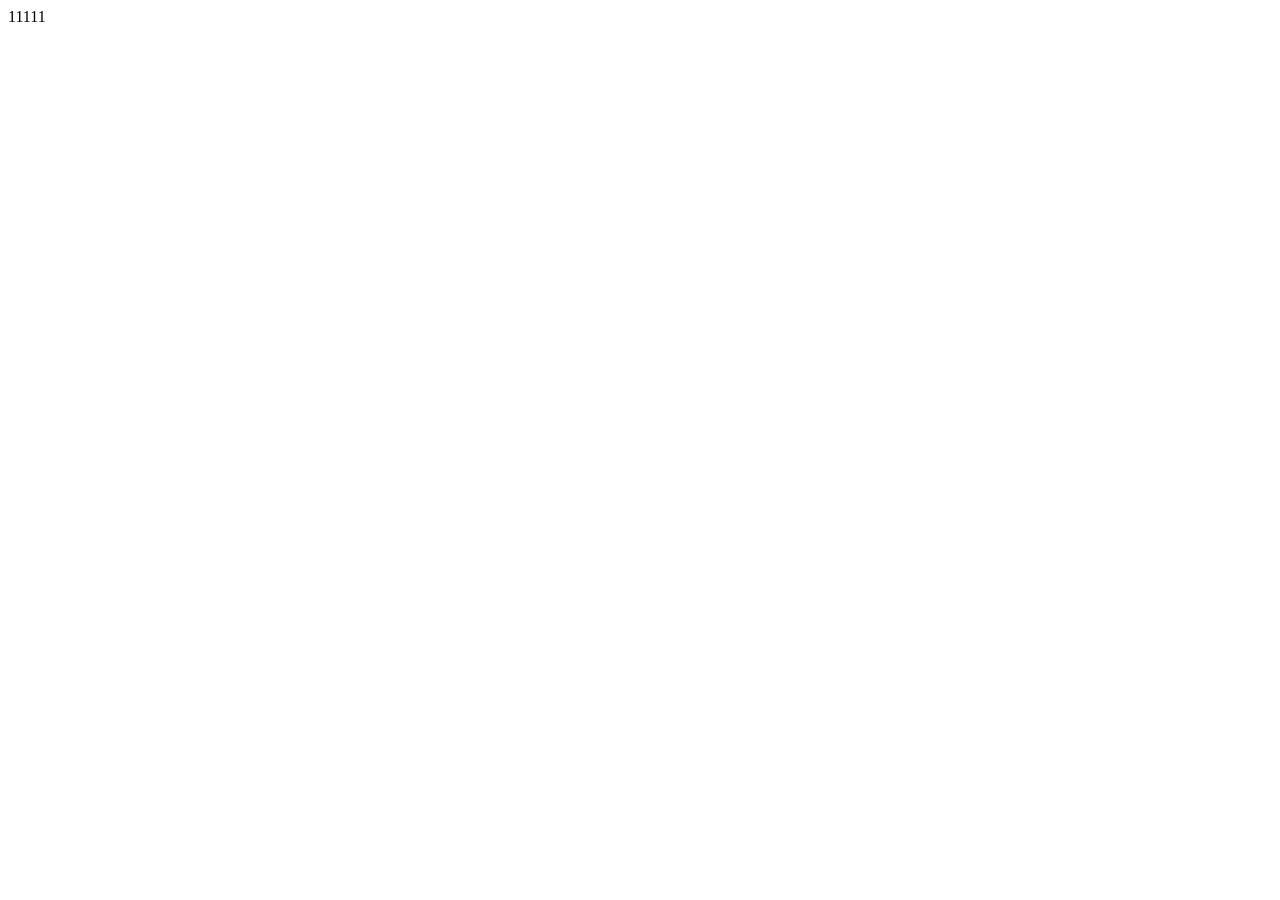
==== index.html @ 15c364e3 "1" ====
<!DOCTYPE html>
<html lang="en">
<head>
    <meta charset="UTF-8">
    <meta http-equiv="X-UA-Compatible" content="IE=edge">
    <meta name="viewport" content="width=device-width, initial-scale=1.0">
    <title>Document</title>
</head>
<body>
    11111
</body>
</html>
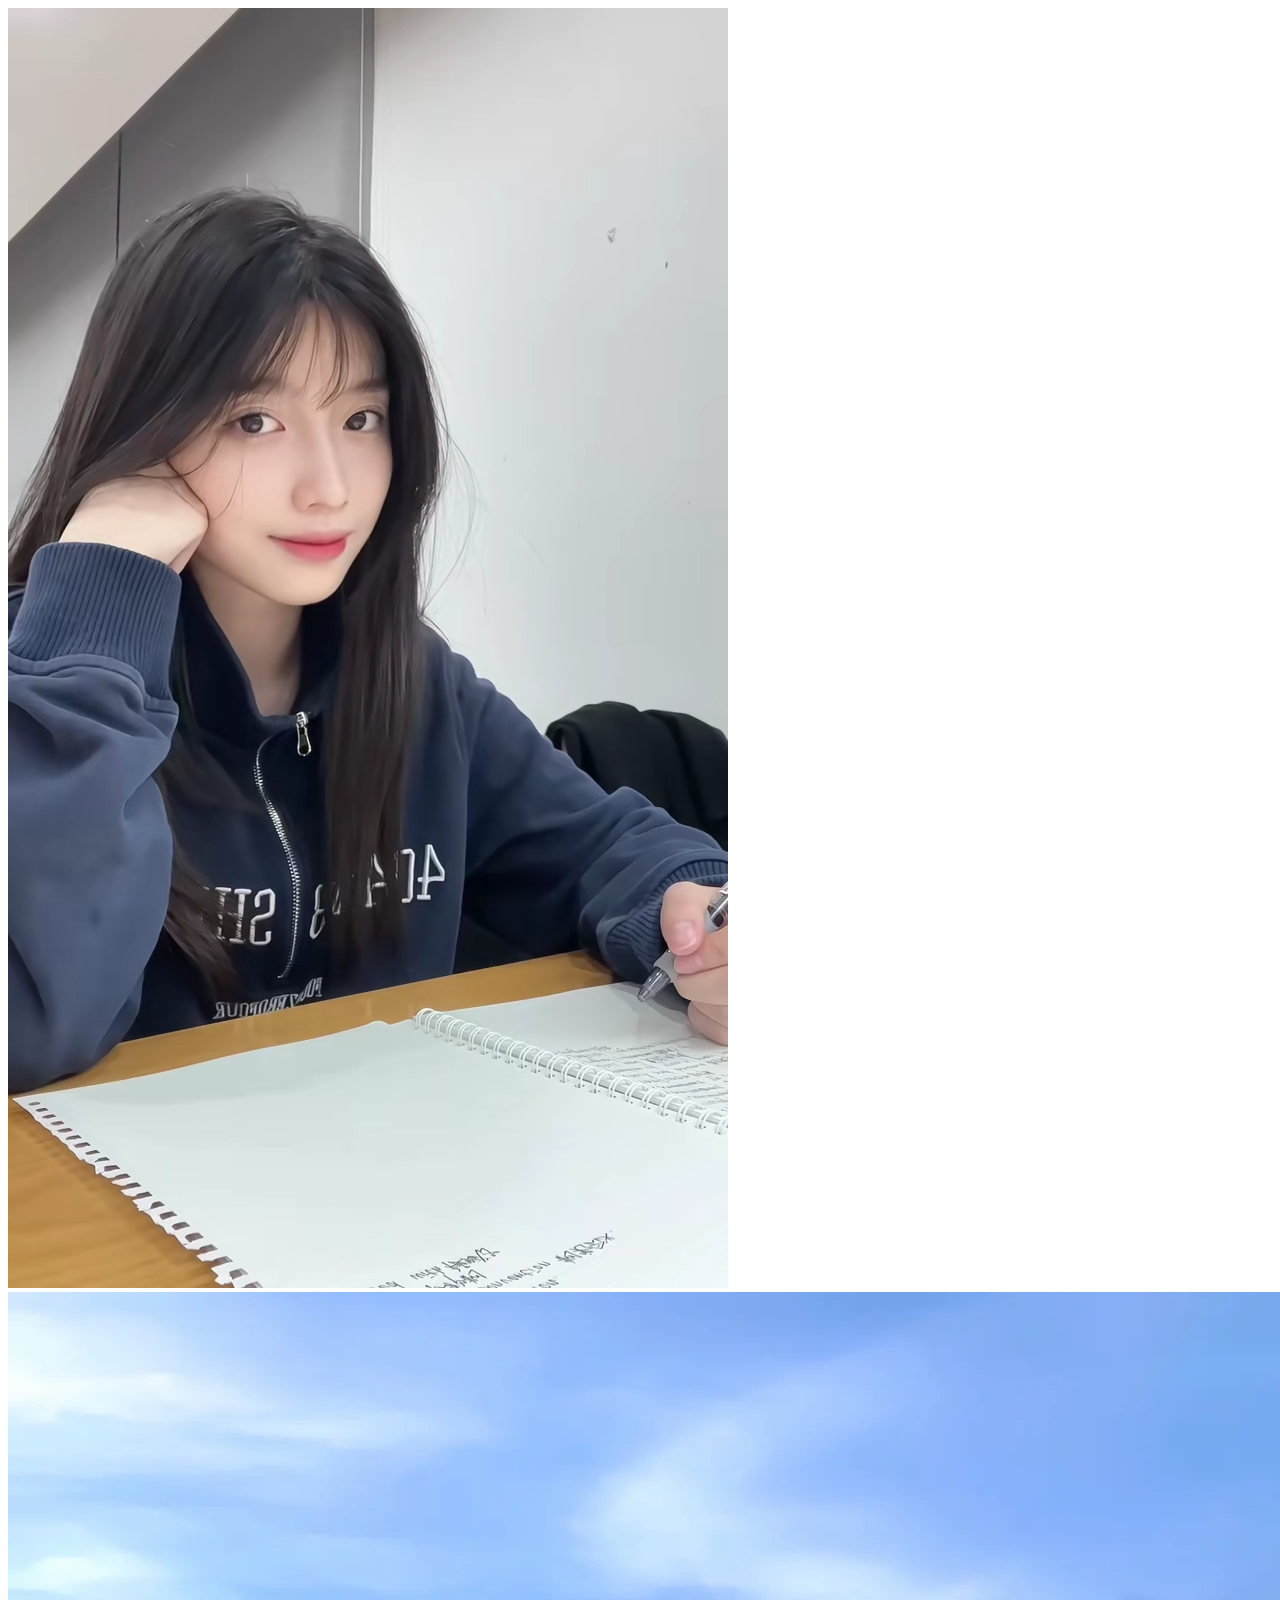
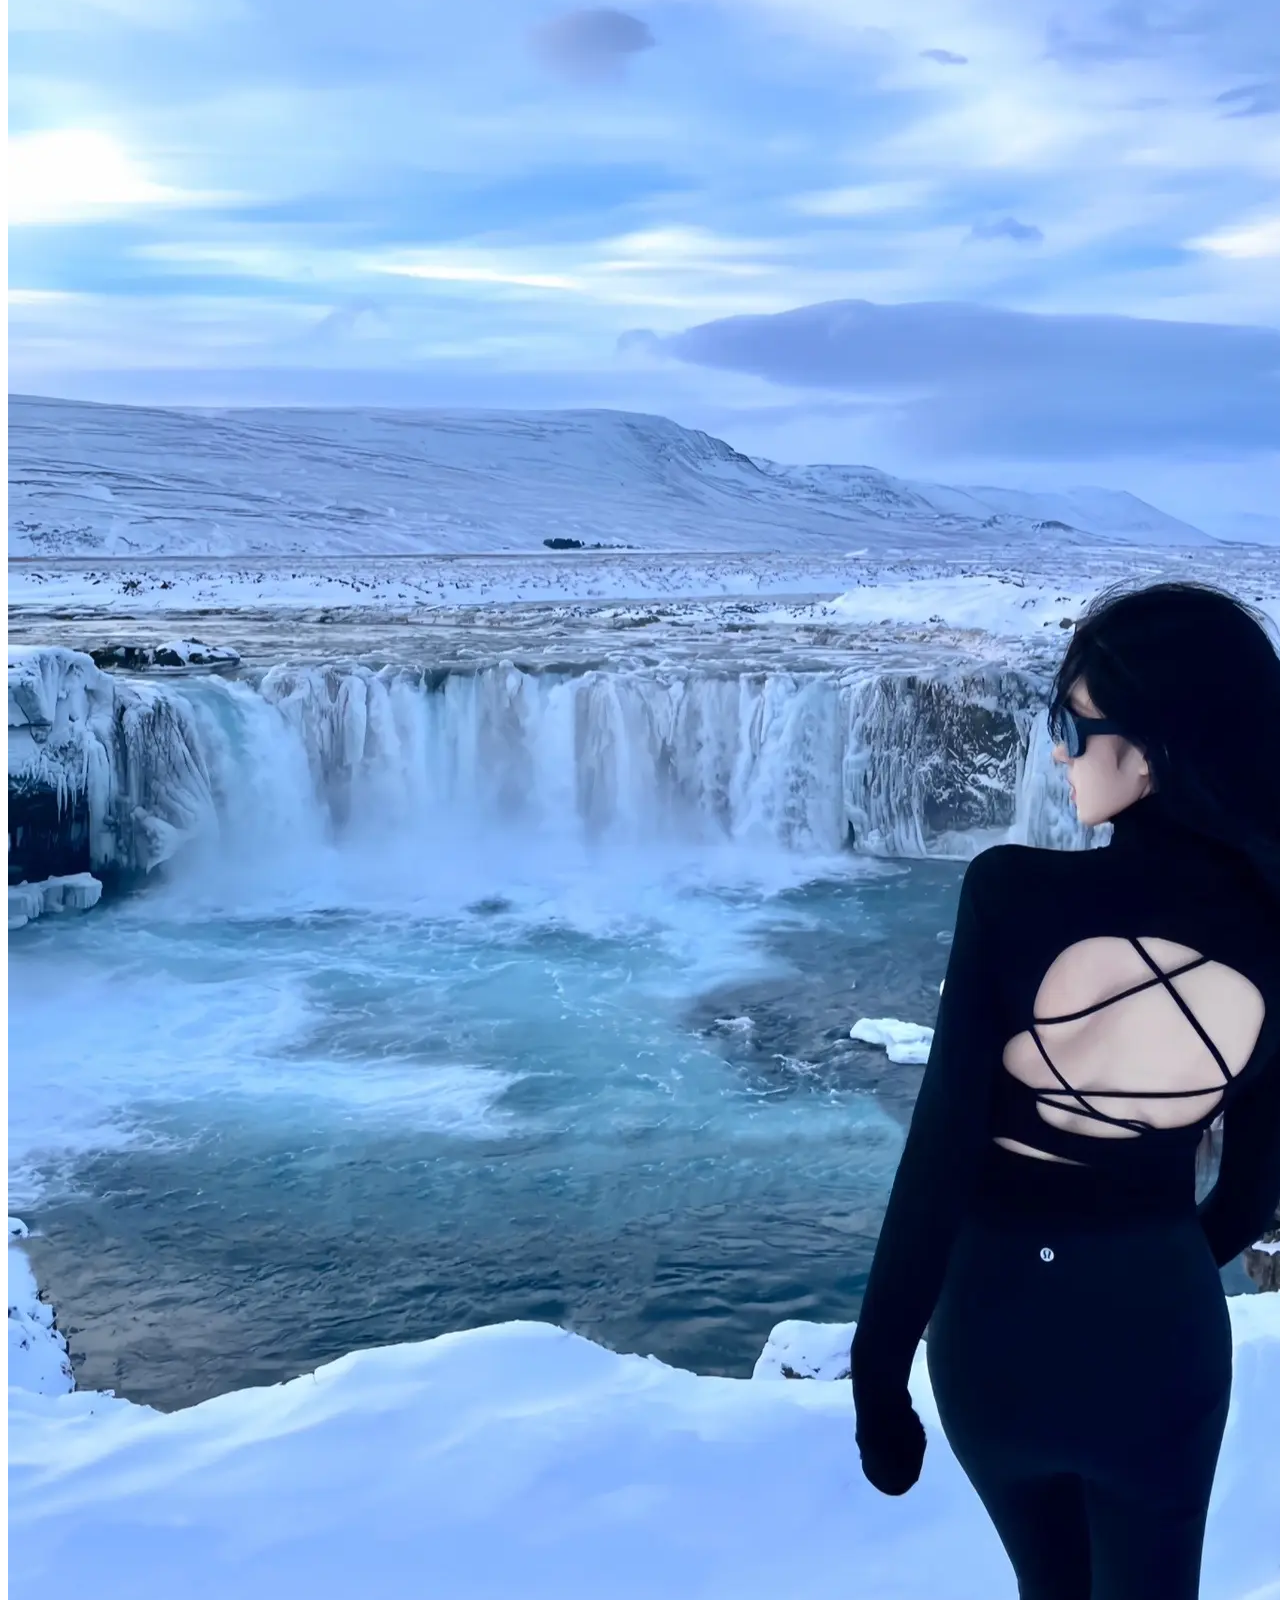
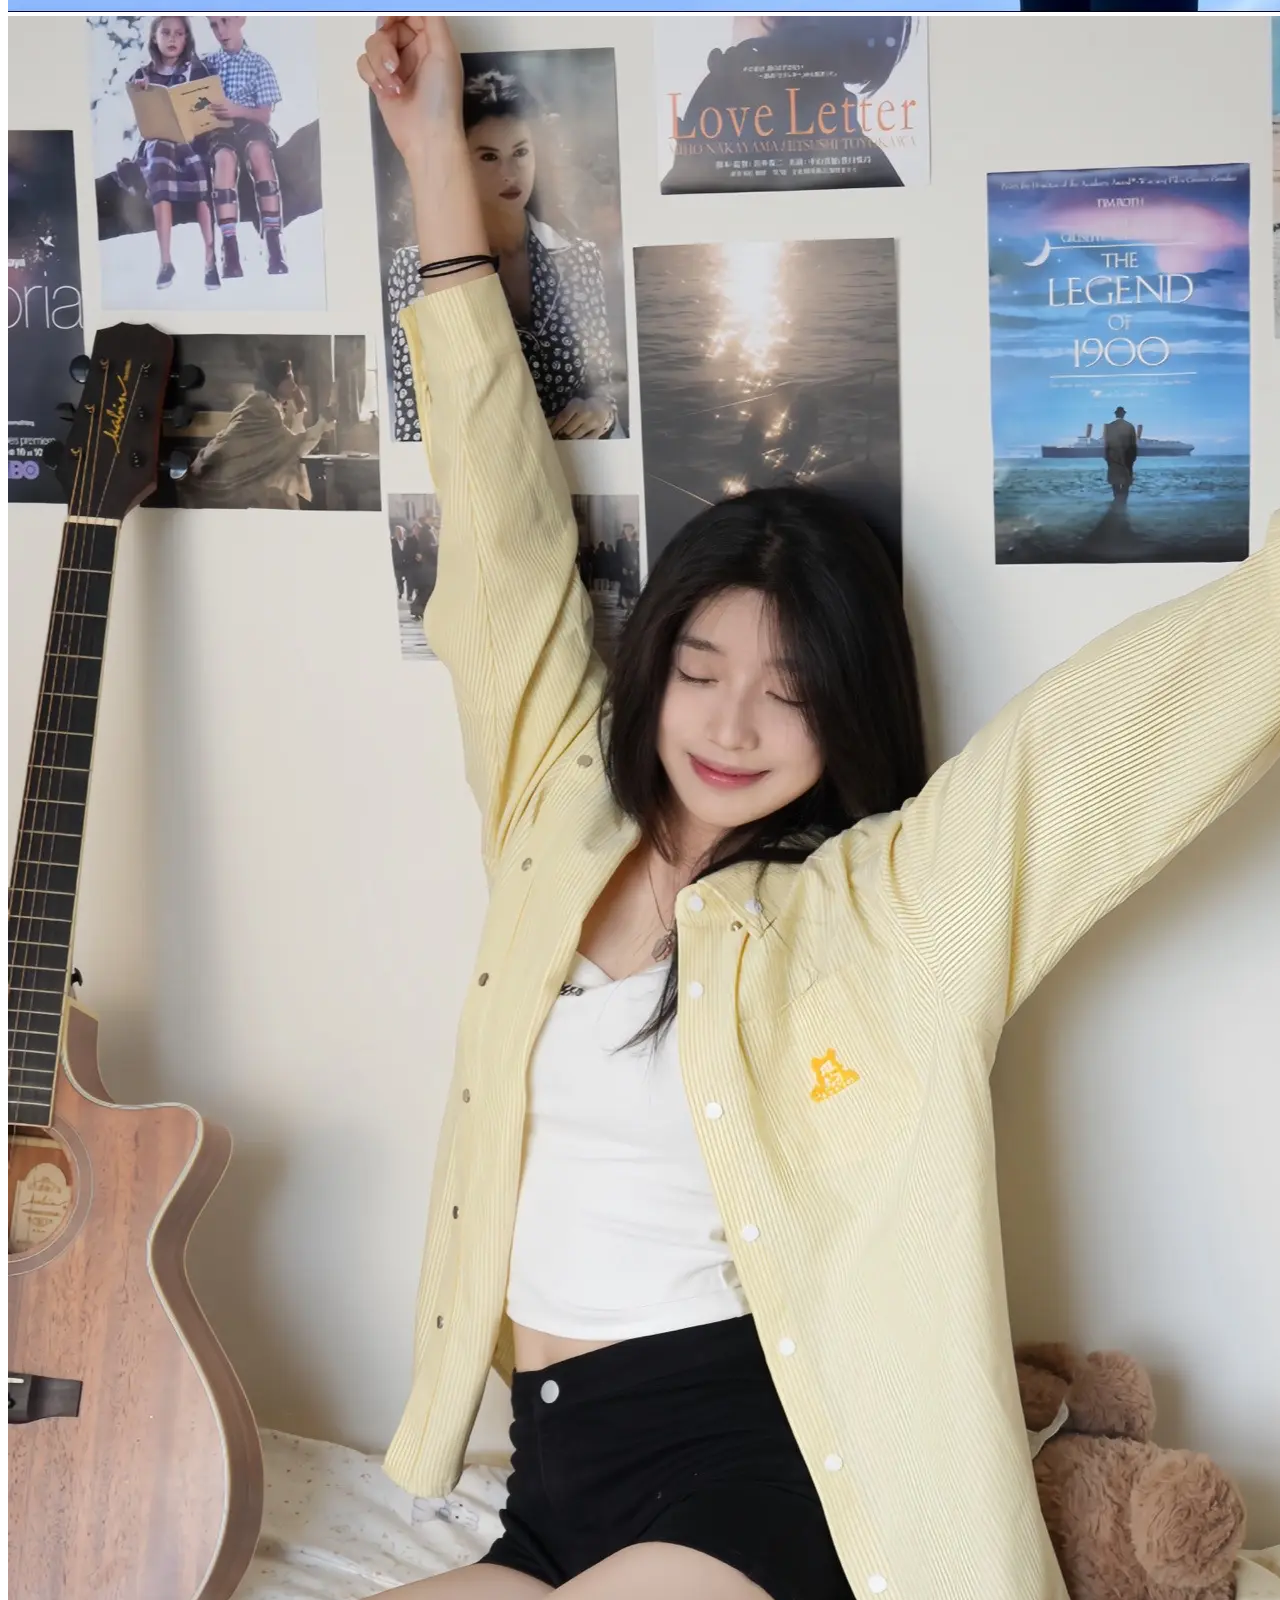
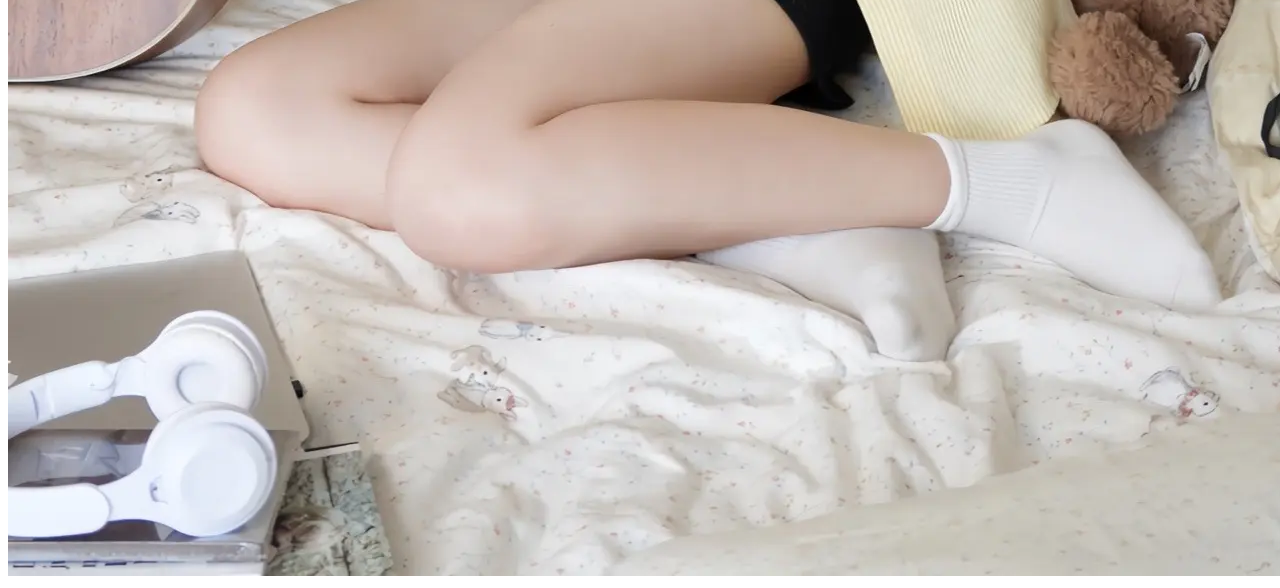
==== commit 3bddd7b3: "3" ====
--- a/index.html
+++ b/index.html
@@ -1,12 +1,16 @@
 <!DOCTYPE html>
 <html lang="en">
-<head>
-    <meta charset="UTF-8">
-    <meta http-equiv="X-UA-Compatible" content="IE=edge">
-    <meta name="viewport" content="width=device-width, initial-scale=1.0">
-    <title>Document</title>
-</head>
-<body>
-    11111
-</body>
+	<head>
+		<meta charset="UTF-8">
+		<meta http-equiv="X-UA-Compatible" content="IE=edge">
+		<meta name="viewport" content="width=device-width, initial-scale=1.0">
+		<title>Document</title>
+	</head>
+	<body>
+		<div>
+			<img src="./image/xz/videoframe_2381.png" alt="">
+			<img src="./image/xz/o0FzINDnAobAlRRAflPpAbYQOAeb19AtbkCgSg~tplv-dy-aweme-images_q75.png" alt="">
+			<img src="./image/xz/oYjs9mACrCtEApaRAAIAWxYf4ejgGFEDAjDCtK~tplv-dy-aweme-images_q75.webp" alt="">
+		</div>
+	</body>
 </html>
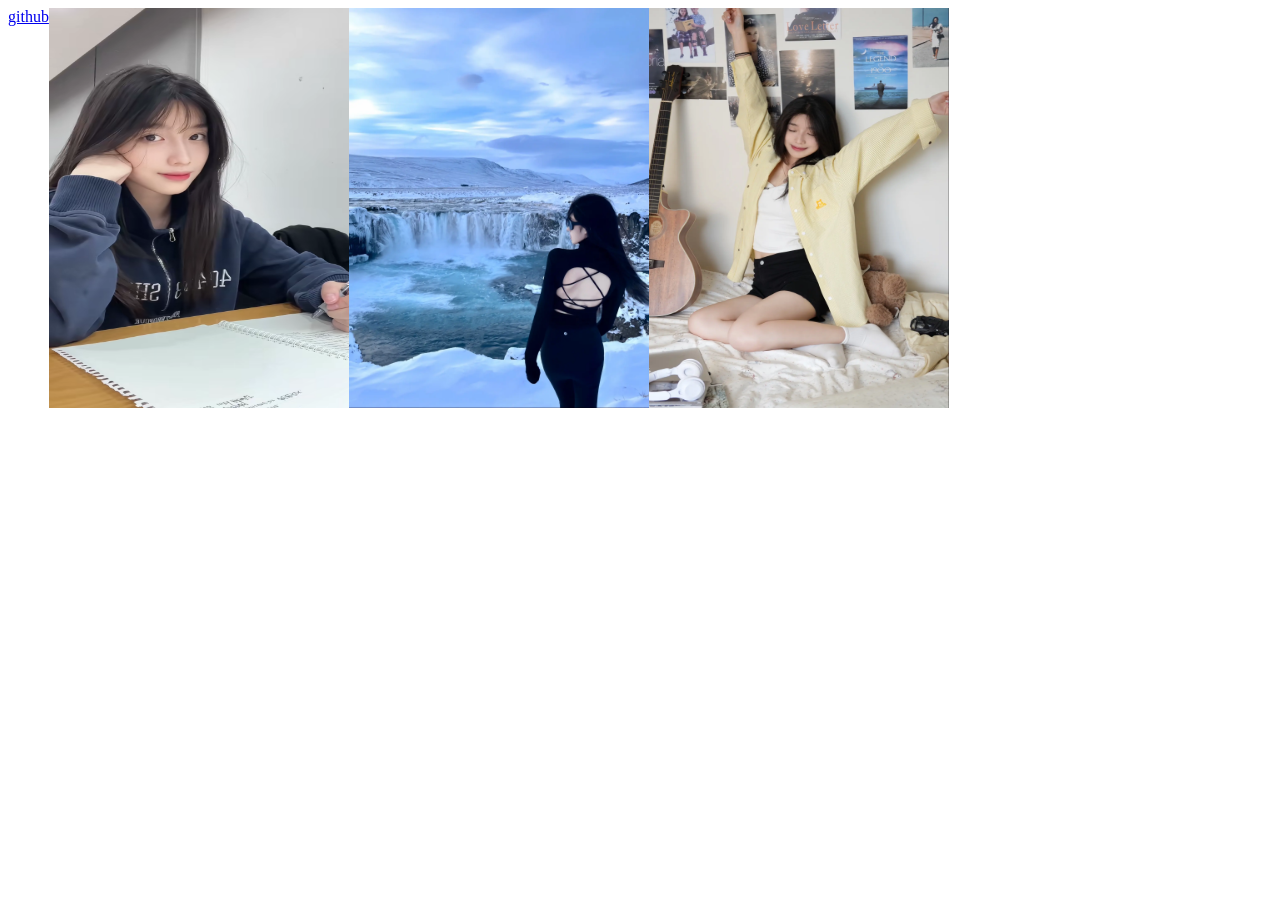
==== commit f50d321b: "4" ====
--- a/index.html
+++ b/index.html
@@ -5,9 +5,20 @@
 		<meta http-equiv="X-UA-Compatible" content="IE=edge">
 		<meta name="viewport" content="width=device-width, initial-scale=1.0">
 		<title>Document</title>
+		<style>
+			div {
+				display: flex;
+			}
+
+			div>img {
+				width: 300px;
+				height: 400px;
+			}
+		</style>
 	</head>
 	<body>
 		<div>
+			<a href=" https://simon-mzg.github.io/resources/" target="_blank" rel="noopener noreferrer">github</a>
 			<img src="./image/xz/videoframe_2381.png" alt="">
 			<img src="./image/xz/o0FzINDnAobAlRRAflPpAbYQOAeb19AtbkCgSg~tplv-dy-aweme-images_q75.png" alt="">
 			<img src="./image/xz/oYjs9mACrCtEApaRAAIAWxYf4ejgGFEDAjDCtK~tplv-dy-aweme-images_q75.webp" alt="">
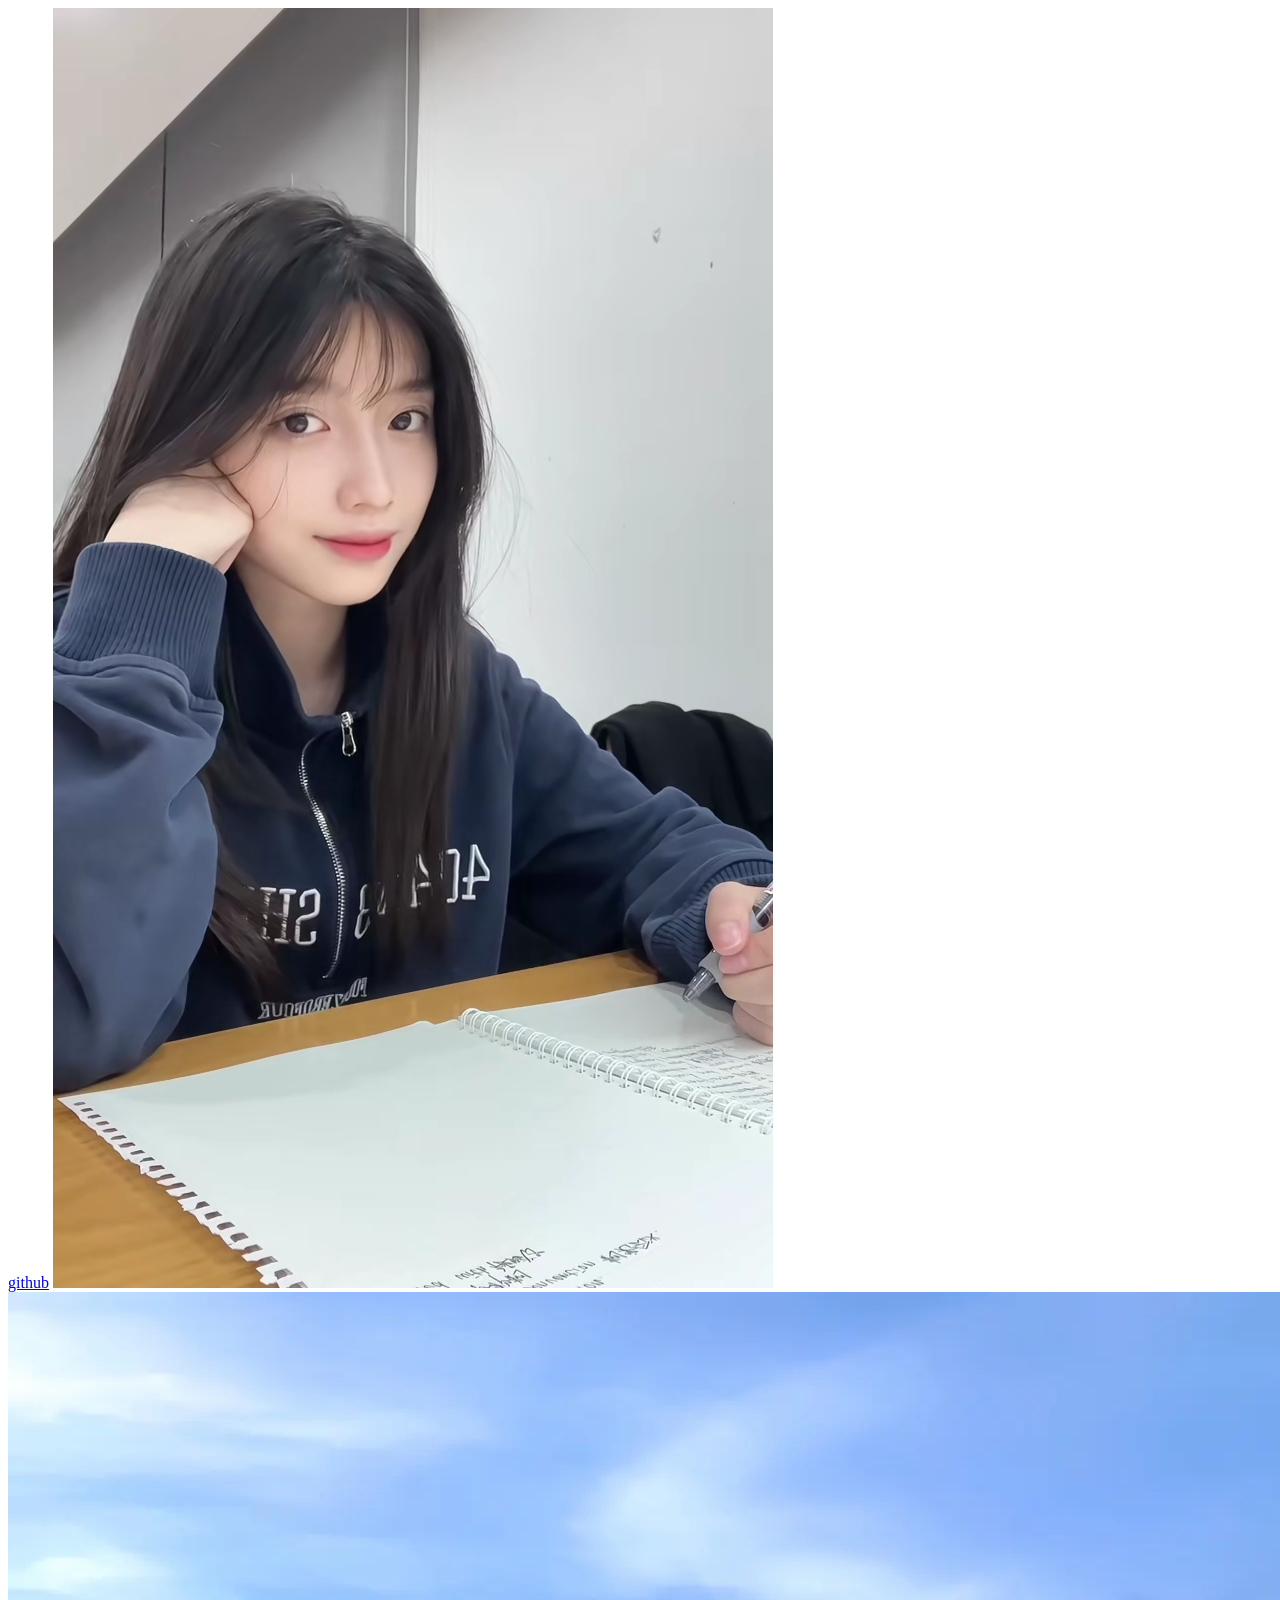
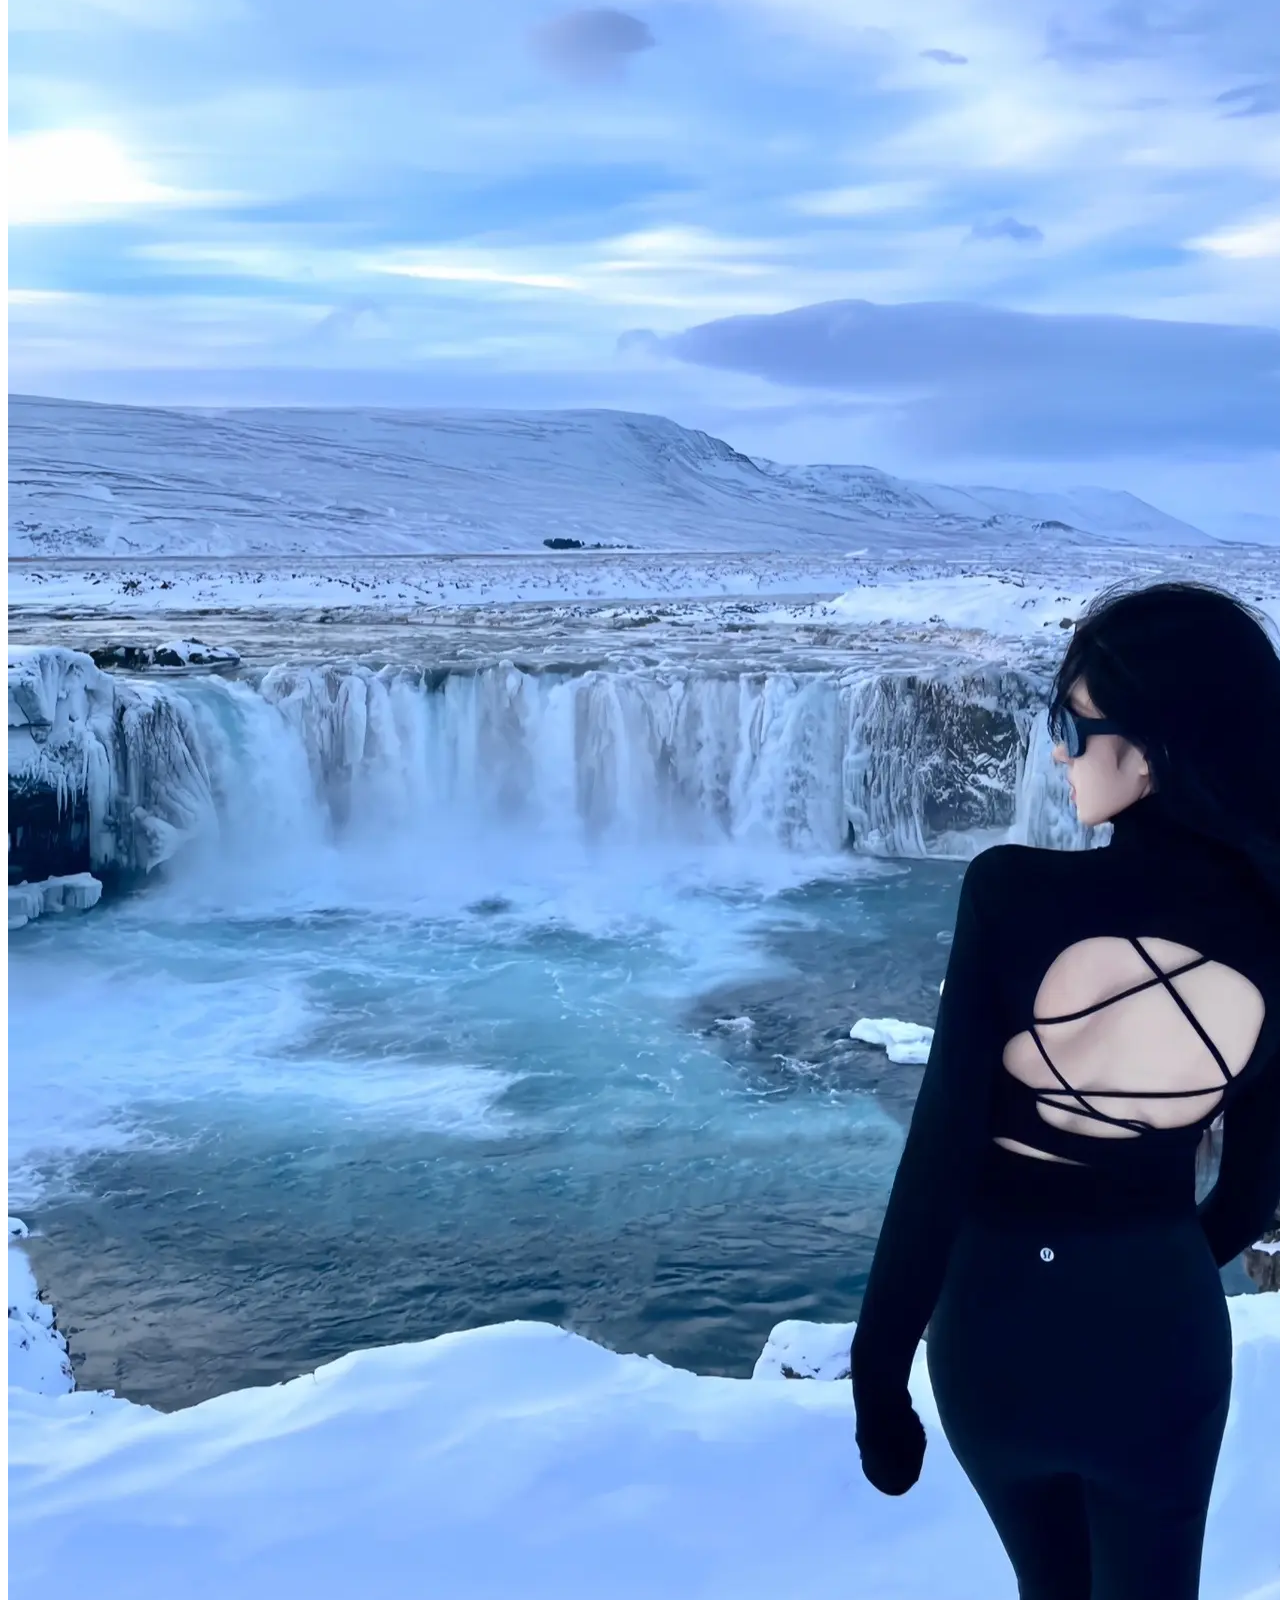
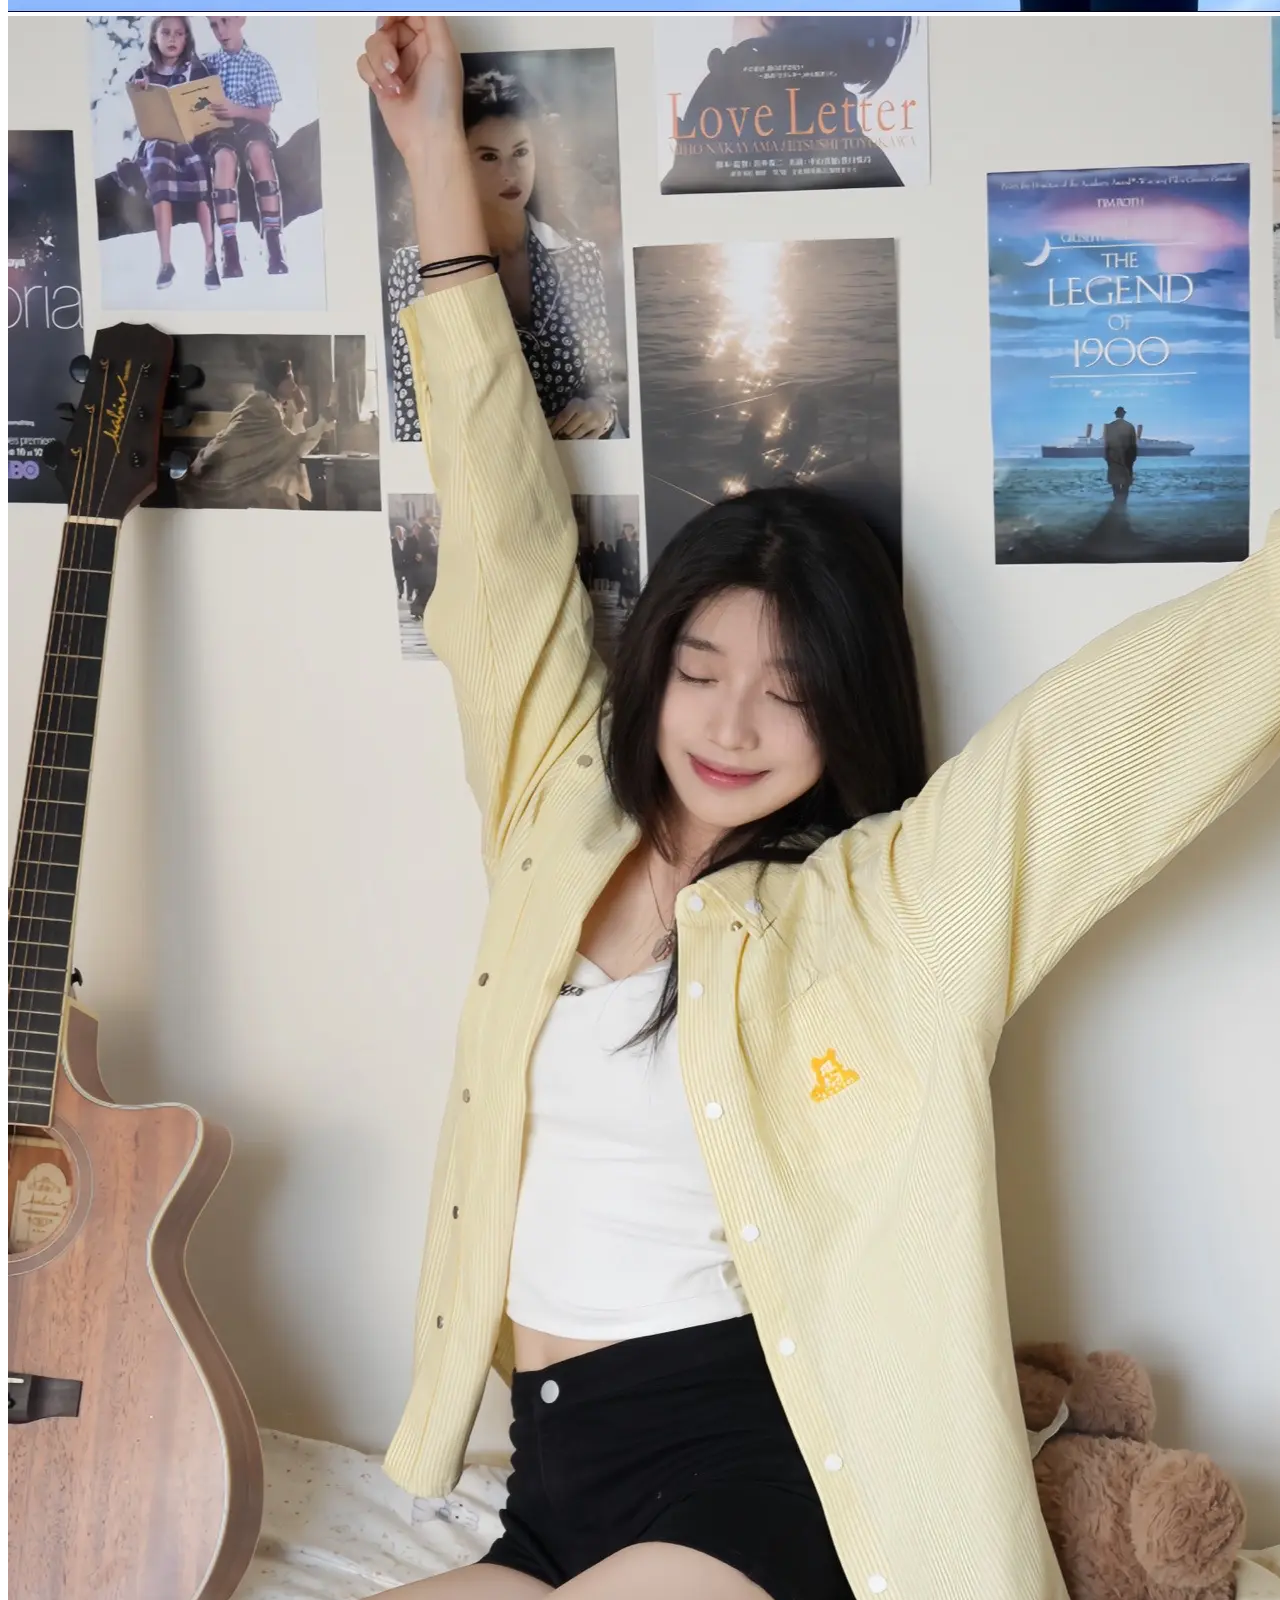
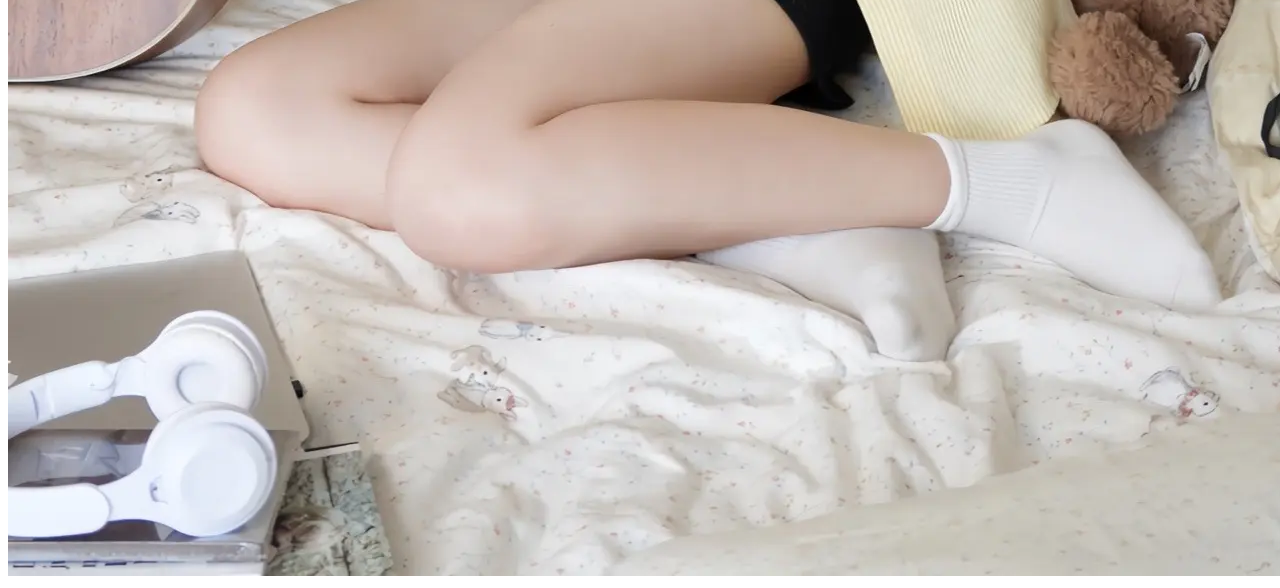
==== commit e5a5cba8: "4" ====
--- a/index.html
+++ b/index.html
@@ -5,16 +5,6 @@
 		<meta http-equiv="X-UA-Compatible" content="IE=edge">
 		<meta name="viewport" content="width=device-width, initial-scale=1.0">
 		<title>Document</title>
-		<style>
-			div {
-				display: flex;
-			}
-
-			div>img {
-				width: 300px;
-				height: 400px;
-			}
-		</style>
 	</head>
 	<body>
 		<div>
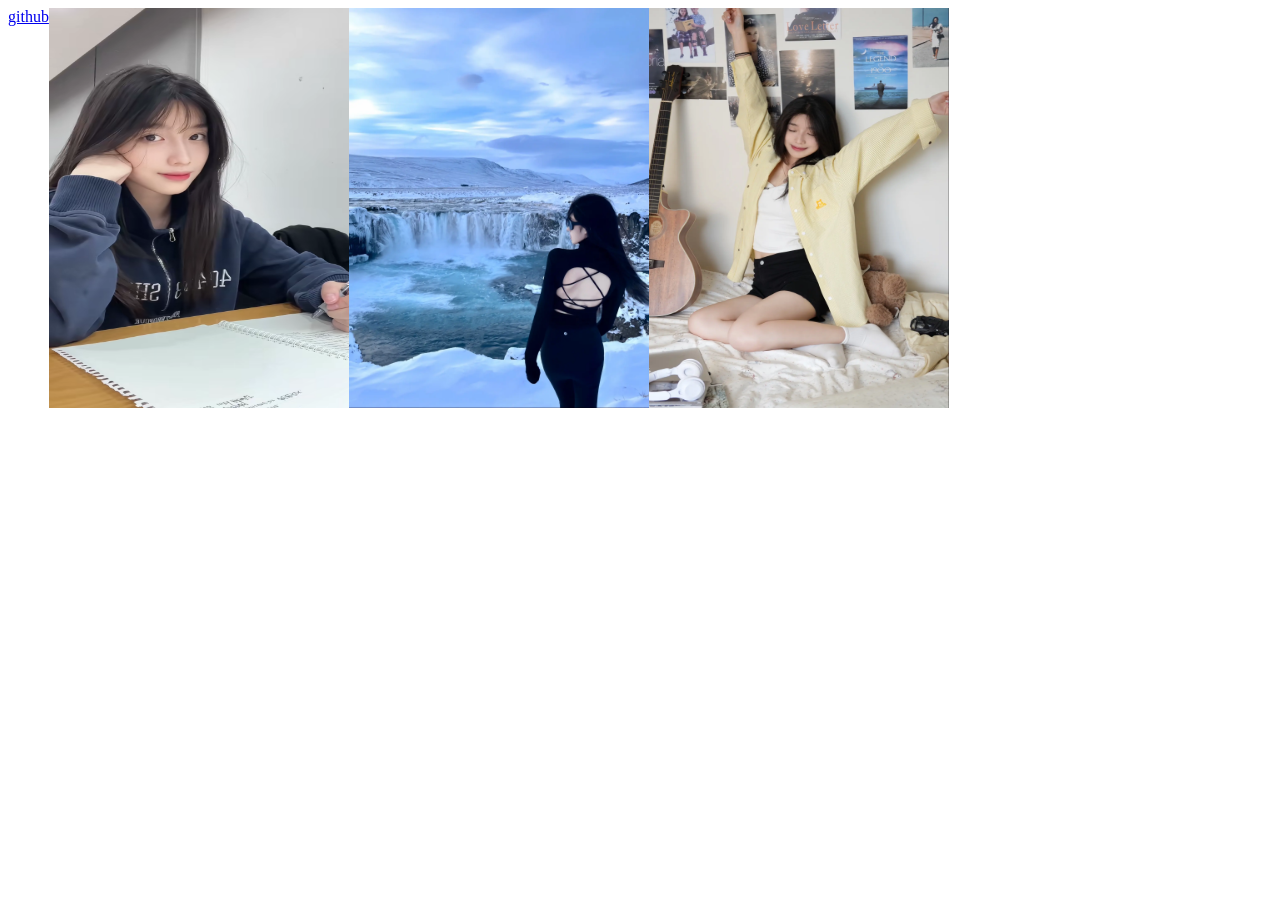
==== commit b8041f9c: "1" ====
--- a/index.html
+++ b/index.html
@@ -5,6 +5,16 @@
 		<meta http-equiv="X-UA-Compatible" content="IE=edge">
 		<meta name="viewport" content="width=device-width, initial-scale=1.0">
 		<title>Document</title>
+		<style>
+			div {
+				display: flex;
+			}
+
+			div>img {
+				width: 300px;
+				height: 400px;
+			}
+		</style>
 	</head>
 	<body>
 		<div>
